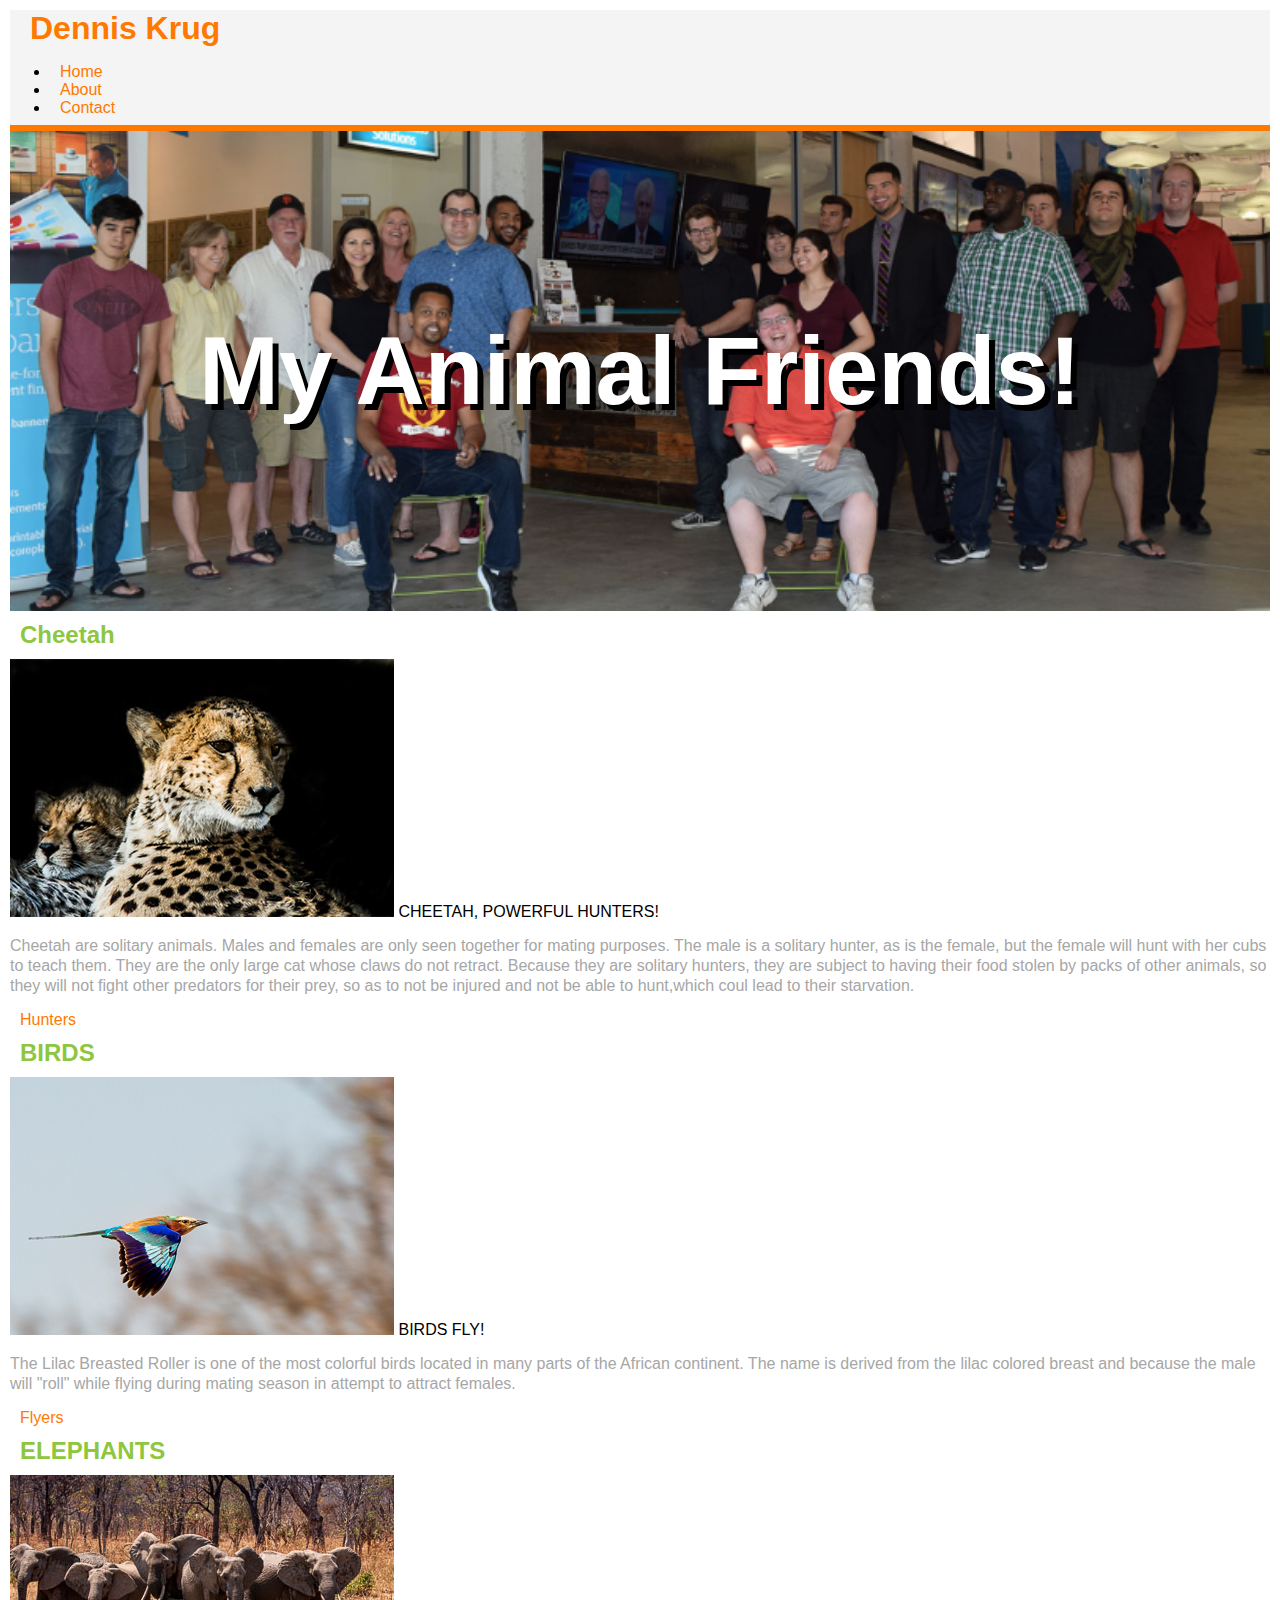
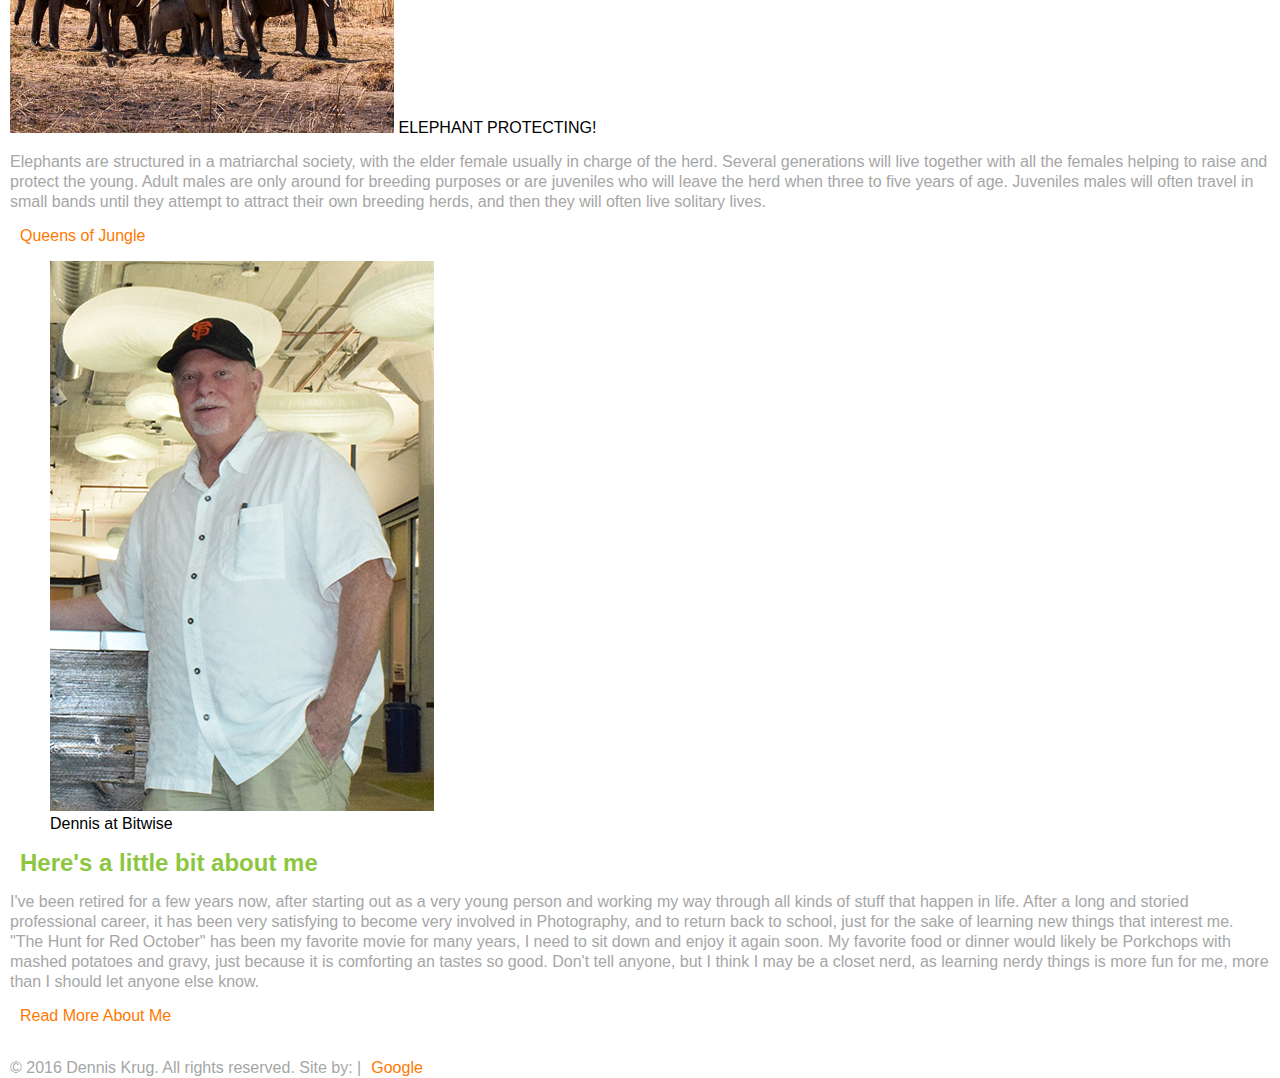
==== index.html @ 460e5da2 "first commit" ====
<!doctype html>

<html>
    <head>
        <title>dennis' site</title>
        
        <meta  charset="UTF-8" />
        <meta name="description" content="Welcome to the official website for African Wildlife, including cheetah, Elephants, and Lilac Breasted Roller." />
        <meta name="keywords" content="African Wildlife, elephants, birds, predator cats, cheetah, Lilac Breasted Roller, photography, Dennis Krug, Dennis Krug photography"/>
        
        <link rel="stylesheet" href="css/styles.css" type="text/css" />
    </head>
    <body>
        <header>
           <!--<a href="index.html" title="" ><img src="images/banner-home.jpg"  alt="Bitwise Class Photo" title="" /></a>-->
           <h1><a href="index.html" title="" id="logo">Dennis Krug
               </a></h1>
            
            <nav id="menu">
                <ul>
                    <li class="currentPage"><a href="index.html" title="" >Home</a></li>
                    <li><a href="about.html" title="" >About</a></li>
                    <li><a href="contact.html" title="" >Contact</a></li>
                </ul>
            </nav>
        </header>
        <div id="banner">
            <h1 id="bannerText">My Animal Friends!</h1>
        </div>
        <main>
            
            
            <section>
                <!--FIRST COLUMN STARTS HERE    -->
                <article class="columnA">
                    <h2>Cheetah</h2>
                    <img src="images/column1.jpg" alt="Cheetah with Cub" title="Mother & Child" width="384" height="258" class="column" />
                    <span>CHEETAH, POWERFUL HUNTERS!</span>
                    <p>Cheetah are solitary animals. Males and females are only seen together for mating purposes. The male is a solitary hunter, as is the female, but the female will hunt with her cubs to teach them. They are the only large cat whose claws do not retract. Because they are solitary hunters, they are subject to having their food stolen by packs of other animals, so they will not fight other predators for their prey, so as to not be injured and not be able to hunt,which coul lead to their starvation. </p>
                    <a href="#" title="" target="_blank" class="button">Hunters</a>
                </article>
                <!--FIRST COLUMN ENDS HERE    -->
                
                <!--SECOND COLUMN STARTS HERE    -->
                <article class="columnB">
                    <h2>BIRDS</h2>
                    <img src="images/column2.jpg" alt="Lilac Breasted Roller in Flight" title="Flying Roller"  width="384" height="258" class=" column"/>
                    <span>BIRDS FLY!</span>
                    <p>The Lilac Breasted Roller is one of the most colorful birds located in many parts of the African continent. The name is derived from the lilac colored breast and because the male  will "roll" while flying during mating season in attempt to attract females.</p>
                    <a href="#" title="" target="_blank" class="button">Flyers</a>
                </article>
                <!--SECOND COLUMN ENDS HERE    --> 
                
                <!--THIRD COLUMN STARTS HERE    -->
                <article class="columnC">
                    <h2>ELEPHANTS</h2>
                    <img src="images/column3.jpg" alt="Elephants enircling young calf " title="Circle the Wagons"  width="384" height="258" class="column"/>
                    <span>ELEPHANT PROTECTING!</span>
                    <p>Elephants are structured in a  matriarchal society, with the elder female usually in charge of the herd. Several generations will live together with all the females helping to raise and protect the young. Adult males are only around for breeding purposes or are juveniles who will leave the herd when three to five years of age. Juveniles males will often travel in small bands until they attempt to attract their own breeding herds, and then they will often live solitary lives.</p>
                    <a href="#" title="" target="_blank" class="button">Queens of Jungle</a>
                </article>
                <!--THIRD COLUMN ENDS HERE    -->                
                
                                               
            </section>
            
            <section>
                <!--THIS IS THE ABOUT ME SECTION-->
                
                <aside class="leftAside" >
                    <figure>
                        <img src="images/DennisK_crop.jpg" alt="image of DennisK at Bitwise" title="Dennis at School" />
                        <figcaption>Dennis at Bitwise</figcaption>
                    </figure>
                </aside>
                <article class="aboutMe">
                    <h2>Here's a little bit about me</h2>
                    <p>I've been retired for a few years now, after starting out as a very young person and working my way through all kinds of stuff that happen in life. After a long and storied professional career, it has been very satisfying to  become very involved in Photography, and to return back to school, just for the sake of learning new things that interest me. "The Hunt for Red October" has been my favorite movie for many years, I need to sit down and enjoy it again soon. My favorite food or dinner would likely be Porkchops with mashed potatoes and gravy, just because it is comforting an tastes so good. Don't tell anyone, but I think I may be a closet nerd, as learning nerdy things is more fun for me, more than I should let anyone else know.</p>
                    <a href="about.html" title="">Read More About Me</a>
                </article>
                
                <!--THIS IS THE END OF THE ABOUT ME SECTION-->
            </section>
            
        </main>
        <footer>
                <div>
                    <a href="#" title="" target="_blank" ><i class="fa fa-facebook"></i></a>
                    <a href="#" title="" target="_blank" ><i class="fa fa-twitter"></i></a>
                    <a href="#" title="" target="_blank" ><i class="fa fa-instagram"></i></a>
                    <a href="#" title="" target="_blank" ><i class="fa fa-linkedin"></i></a>
                    <a href="#" title="" target="_blank" ><i class="fa fa-github"></i></a>
                </div>
            	<p>&copy; 2016 Dennis Krug.  All rights reserved. Site by: |<a href="https://www.google.com" title="Dennis' Site" target="_blank">Google  </a></p>
        </footer>
    </body>
</html>
---- css/styles.css ----
/*=====================================GLOBAL STYLES BEGIN HERE======================================*/
html, body{
    height:100%;
}

body{
    margin:10px;
    padding:0px;
    background-color: #FFFFFF;
    font-family:'Trebuchet MS', Verdana, sans-serif ;
    font-size:16px;
    font-weight: 500px;
    color:#000000;
} 

h1, h2, h3{
    margin:10px;
    padding:0px;
    color:#8DC63F;
}


h1{
    font-size:2em
}

p{
    color:#a6a6a6;
    margin:15px 0px;
    line-height:20px;
}

a{
    color:#FF7900;
    text-decoration: none;
    margin:10px;
}

a:hover{
  color:#AEAEAE;  
}


/*===============================================GLOBAL STYLES END HERE=============================================*/


/*===========================HEADER STYLES==================================*/

header{
    height:115px;
    background-color:#F4F4F4;
}
logo{
    color:#AEAEAE;
}
#logo:hover{
    color:#FF7900;
}

/*======================BANNER STYLES========================*/


#banner{
    overflow:hidden;
    padding:175px 0px;
    border-top:6px solid #FF7900;
    background-color:#AEAEAE;
    background:url(../images/banner-home.jpg) no-repeat center center #FF7900;
    background-size:cover;
    
}
#bannerText{
    color:#FFFFFF;
    font-size:6em;
    text-align:center;
    text-shadow:6px 6px #000000;
}









    
/*.column{*/
/*    float:left;*/
/*    clear:both;*/
/*    margin:10px;*/
/*}    */
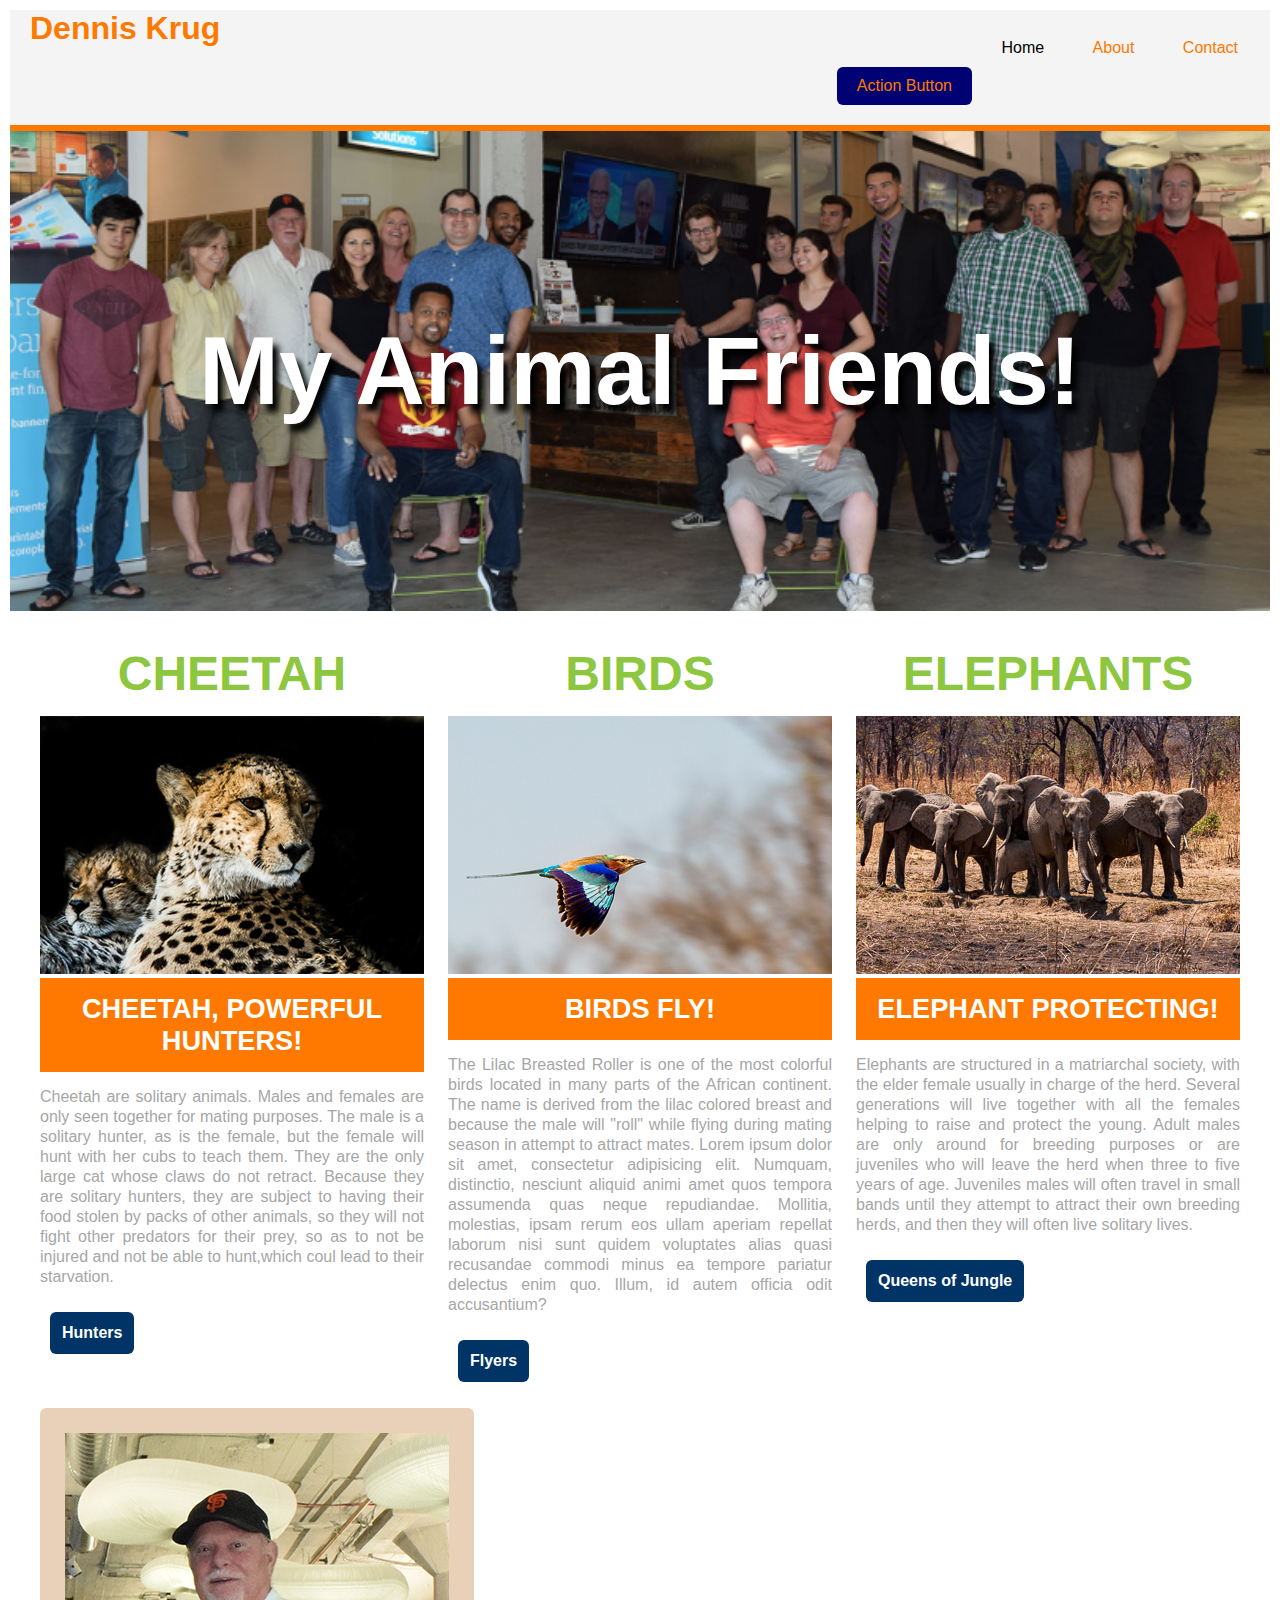
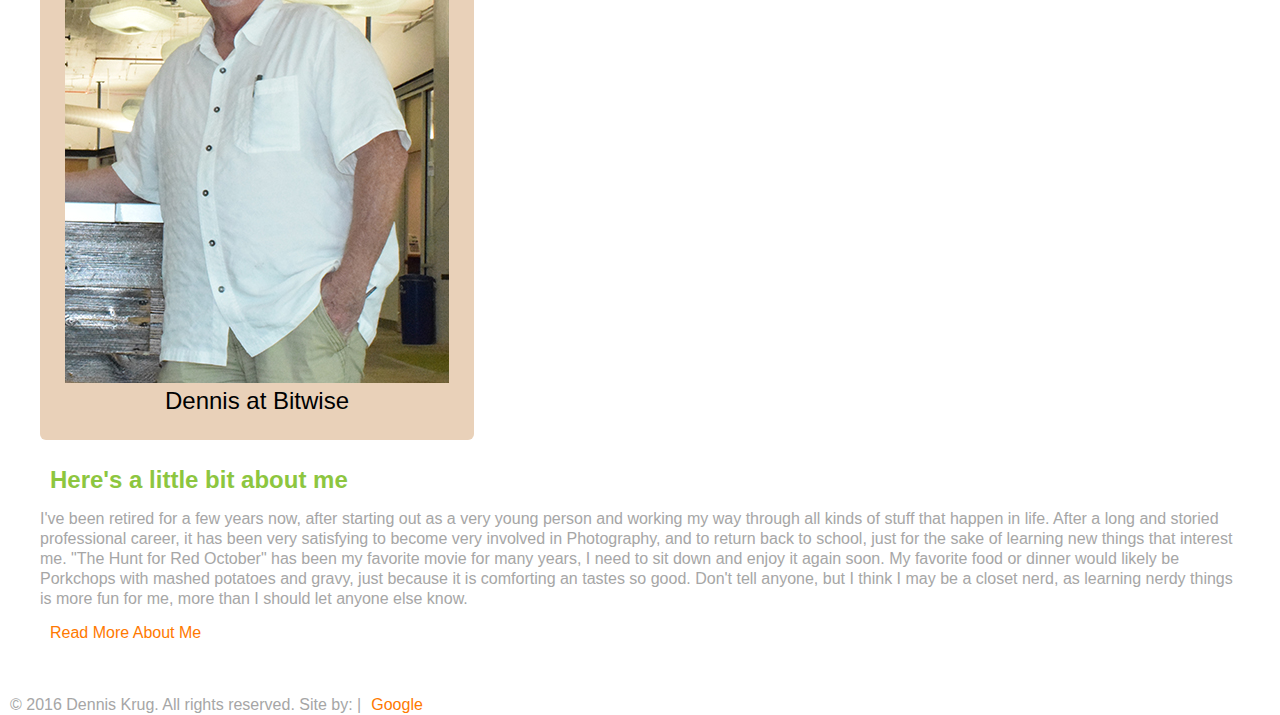
==== commit 5f3d70b6: "updated readme" ====
--- a/index.html
+++ b/index.html
@@ -18,22 +18,26 @@
             
             <nav id="menu">
                 <ul>
-                    <li class="currentPage"><a href="index.html" title="" >Home</a></li>
+                    <li ><a href="index.html" title="" class="currentPage">Home</a></li>
                     <li><a href="about.html" title="" >About</a></li>
                     <li><a href="contact.html" title="" >Contact</a></li>
                 </ul>
             </nav>
+            <div>
+                     <a href="http://geekwiseacademy.com/" title="GeekwiseAcademySite" target="_blank" id="top_button">Action Button</a>
+            </div>            
         </header>
         <div id="banner">
             <h1 id="bannerText">My Animal Friends!</h1>
         </div>
+
         <main>
             
             
             <section>
                 <!--FIRST COLUMN STARTS HERE    -->
                 <article class="columnA">
-                    <h2>Cheetah</h2>
+                    <h2>CHEETAH</h2>
                     <img src="images/column1.jpg" alt="Cheetah with Cub" title="Mother & Child" width="384" height="258" class="column" />
                     <span>CHEETAH, POWERFUL HUNTERS!</span>
                     <p>Cheetah are solitary animals. Males and females are only seen together for mating purposes. The male is a solitary hunter, as is the female, but the female will hunt with her cubs to teach them. They are the only large cat whose claws do not retract. Because they are solitary hunters, they are subject to having their food stolen by packs of other animals, so they will not fight other predators for their prey, so as to not be injured and not be able to hunt,which coul lead to their starvation. </p>
@@ -46,7 +50,7 @@
                     <h2>BIRDS</h2>
                     <img src="images/column2.jpg" alt="Lilac Breasted Roller in Flight" title="Flying Roller"  width="384" height="258" class=" column"/>
                     <span>BIRDS FLY!</span>
-                    <p>The Lilac Breasted Roller is one of the most colorful birds located in many parts of the African continent. The name is derived from the lilac colored breast and because the male  will "roll" while flying during mating season in attempt to attract females.</p>
+                    <p>The Lilac Breasted Roller is one of the most colorful birds located in many parts of the African continent. The name is derived from the lilac colored breast and because the male  will "roll" while flying during mating season in attempt to attract mates. Lorem ipsum dolor sit amet, consectetur adipisicing elit. Numquam, distinctio, nesciunt aliquid animi amet quos tempora assumenda quas neque repudiandae. Mollitia, molestias, ipsam rerum eos ullam aperiam repellat laborum nisi sunt quidem voluptates alias quasi recusandae commodi minus ea tempore pariatur delectus enim quo. Illum, id autem officia odit accusantium?</p>
                     <a href="#" title="" target="_blank" class="button">Flyers</a>
                 </article>
                 <!--SECOND COLUMN ENDS HERE    --> 
--- a/css/styles.css
+++ b/css/styles.css
@@ -40,6 +40,26 @@
   color:#AEAEAE;  
 }
 
+figure{
+  padding:25px;
+  background-color:#E9D1B9;
+  display:inline-block;
+  border-radius: 6px;
+  /*PUTS SHADOW ON PICTURE FRAME*/
+  /*box-shadow:6px 6px 6px #000000;*/
+  margin-left:0px;
+}
+figcaption{
+  text-align:center;  
+  font-size:1.5em;
+  color:#000000;
+  
+}
+main{
+    width:1200px;
+    overflow:hidden;
+    margin:20px auto;
+}
 
 /*===============================================GLOBAL STYLES END HERE=============================================*/
 
@@ -52,9 +72,26 @@
 }
 logo{
     color:#AEAEAE;
+    position:relative;
+    top:20px;
+    left:20px;
 }
 #logo:hover{
     color:#FF7900;
+}
+#top_button{
+    color:FFFFFF;
+    background-color:#000173;
+    text-decoration:none;
+    padding:10px 20px;
+    border-radius:6px;
+    float:right;
+    clear:both;
+    position:relative;
+    bottom:0px
+    top:75px;
+    right:48px;
+    margin-right:250px;
 }
 
 /*======================BANNER STYLES========================*/
@@ -68,26 +105,81 @@
     background:url(../images/banner-home.jpg) no-repeat center center #FF7900;
     background-size:cover;
     
+    
 }
 #bannerText{
     color:#FFFFFF;
     font-size:6em;
     text-align:center;
-    text-shadow:6px 6px #000000;
+    text-shadow:6px 8px 6px #000000;
 }
+/*==============================NAVIGATIONS STYLES START HERE==========================*/
+
+#menu{
+    position:absolute;
+    top:23px;
+    right:20px;
+}
+
+#menu li {
+    display:inline-block;
+    /*display:inline;*/
+    margin:0px 12px;
+}
+.currentPage{
+    color:#000000;
+}
+/*=====================THREE COLUMNS STYLES START HERE=========================*/
+/*1200px width of our Main tag*/
+/*3 columns of pictures at 384px wide each*/
+/*2 margin-right at 24 px each*/
+/*Total 1200px wide*/
 
 
 
+.columnA, .columnB, .columnC{
+    width:384px;
+}
 
+.columnA, .columnB{
+    float:left;
+    margin-right:24px;
+}
+.columnC{
+    float:left;
+}
+.columnA h2, .columnB h2, .columnC h2{
+    font-size:3em;
+    font-weight:700px;
+    text-align:center;
+    margin:15px 0px;
+    /*???????*/
+}
+.columnA p, .columnB p, .columnC p{
+    padding:0px;
+    text-align:justify;
+}
+.columnA span, .columnB span, .columnC span{
+    background-color:#FF7900;
+    color:#FFFFFF;
+    display:block;
+    font-size:1.7em;
+    font-weight: 600;
+    text-align:center;
+    padding:15px 0px;
+}
 
-
-
-
+.button{
+	background-color:#003366;
+	border-radius: 6px;
+	padding: 12px 12px;
+	text-decoration: none;
+	color:#FFFFFF;
+	display: inline-block;
+	font-weight: 900;
+}
+.button:hover{
+	background-color:#F7900;
+}
 
     
-/*.column{*/
-/*    float:left;*/
-/*    clear:both;*/
-/*    margin:10px;*/
-/*}    */
-    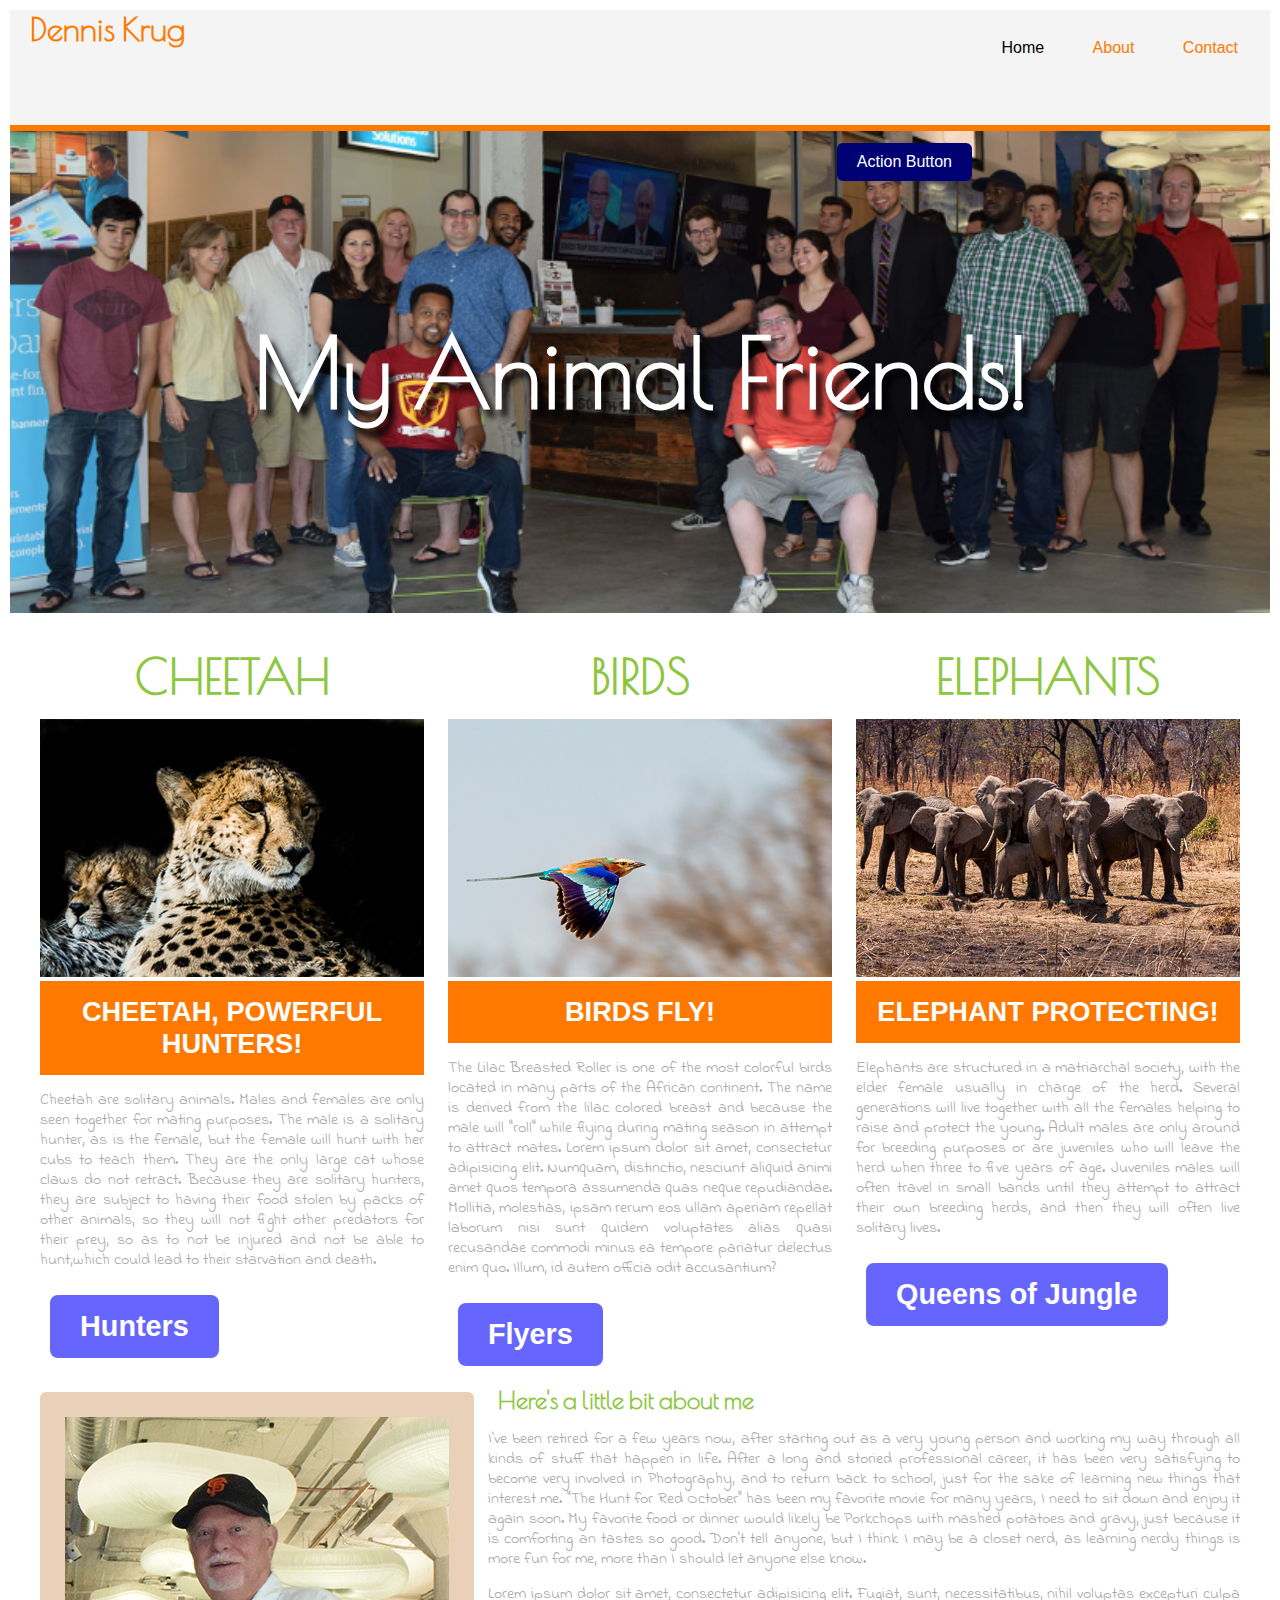
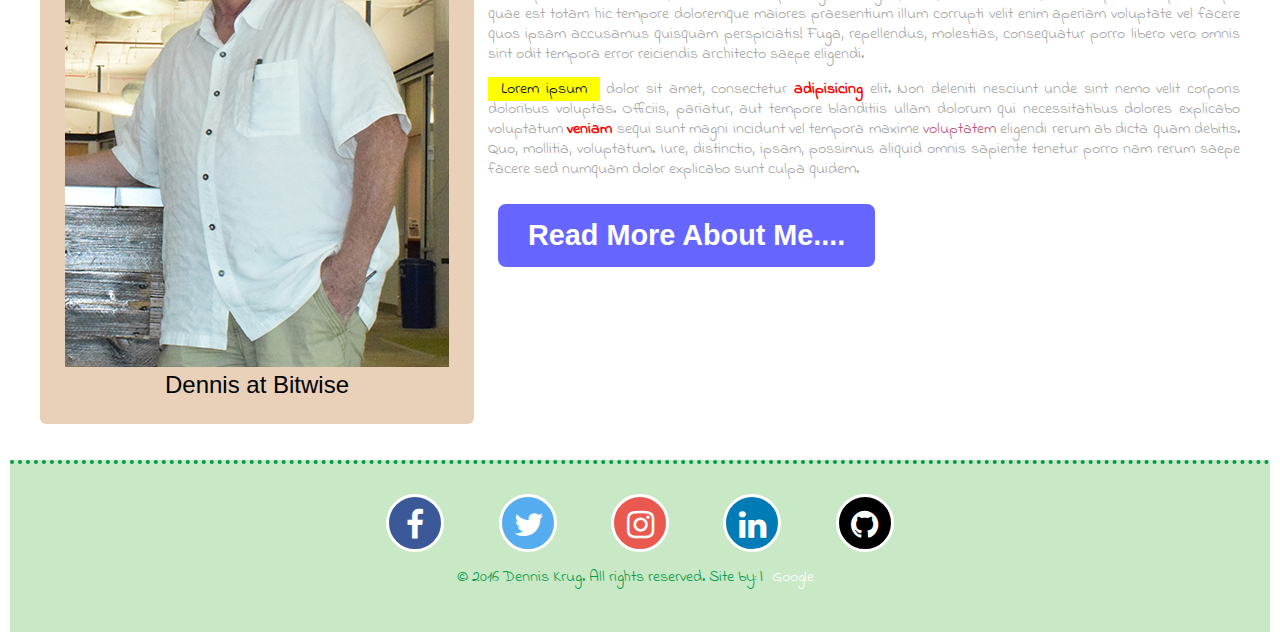
==== commit 3eb66804: "last day to push" ====
--- a/index.html
+++ b/index.html
@@ -8,7 +8,14 @@
         <meta name="description" content="Welcome to the official website for African Wildlife, including cheetah, Elephants, and Lilac Breasted Roller." />
         <meta name="keywords" content="African Wildlife, elephants, birds, predator cats, cheetah, Lilac Breasted Roller, photography, Dennis Krug, Dennis Krug photography"/>
         
+
         <link rel="stylesheet" href="css/styles.css" type="text/css" />
+        <link rel="stylesheet" href="css/font-awesome.css" type="text/css" /> 
+        
+<!--=============        OUTSIDE FONT RESOURCE LINK=====================-->
+        <!--<link href='https://fonts.googleapis.com/css?family=Open+Sans:300|Indie+Flower|Poiret+One|Dosis|Inconsolata' rel='stylesheet' type='text/css'>-->
+        
+        
     </head>
     <body>
         <header>
@@ -18,9 +25,9 @@
             
             <nav id="menu">
                 <ul>
-                    <li ><a href="index.html" title="" class="currentPage">Home</a></li>
-                    <li><a href="about.html" title="" >About</a></li>
-                    <li><a href="contact.html" title="" >Contact</a></li>
+                    <li><a href="index.html" title="Index Page" class="currentPage">Home</a></li>
+                    <li><a href="about.html" title="About Page" >About</a></li>
+                    <li><a href="contact.html" title="Title Page" >Contact</a></li>
                 </ul>
             </nav>
             <div>
@@ -40,7 +47,7 @@
                     <h2>CHEETAH</h2>
                     <img src="images/column1.jpg" alt="Cheetah with Cub" title="Mother & Child" width="384" height="258" class="column" />
                     <span>CHEETAH, POWERFUL HUNTERS!</span>
-                    <p>Cheetah are solitary animals. Males and females are only seen together for mating purposes. The male is a solitary hunter, as is the female, but the female will hunt with her cubs to teach them. They are the only large cat whose claws do not retract. Because they are solitary hunters, they are subject to having their food stolen by packs of other animals, so they will not fight other predators for their prey, so as to not be injured and not be able to hunt,which coul lead to their starvation. </p>
+                    <p>Cheetah are solitary animals. Males and females are only seen together for mating purposes. The male is a solitary hunter, as is the female, but the female will hunt with her cubs to teach them. They are the only large cat whose claws do not retract. Because they are solitary hunters, they are subject to having their food stolen by packs of other animals, so they will not fight other predators for their prey, so as to not be injured and not be able to hunt,which could lead to their starvation and death. </p>
                     <a href="#" title="" target="_blank" class="button">Hunters</a>
                 </article>
                 <!--FIRST COLUMN ENDS HERE    -->
@@ -71,7 +78,7 @@
             <section>
                 <!--THIS IS THE ABOUT ME SECTION-->
                 
-                <aside class="leftAside" >
+                <aside class="asideLeft" >
                     <figure>
                         <img src="images/DennisK_crop.jpg" alt="image of DennisK at Bitwise" title="Dennis at School" />
                         <figcaption>Dennis at Bitwise</figcaption>
@@ -80,14 +87,16 @@
                 <article class="aboutMe">
                     <h2>Here's a little bit about me</h2>
                     <p>I've been retired for a few years now, after starting out as a very young person and working my way through all kinds of stuff that happen in life. After a long and storied professional career, it has been very satisfying to  become very involved in Photography, and to return back to school, just for the sake of learning new things that interest me. "The Hunt for Red October" has been my favorite movie for many years, I need to sit down and enjoy it again soon. My favorite food or dinner would likely be Porkchops with mashed potatoes and gravy, just because it is comforting an tastes so good. Don't tell anyone, but I think I may be a closet nerd, as learning nerdy things is more fun for me, more than I should let anyone else know.</p>
-                    <a href="about.html" title="">Read More About Me</a>
+                    <p>Lorem ipsum dolor sit amet, consectetur adipisicing elit. Fugiat, sunt, necessitatibus, nihil voluptas excepturi culpa quae est totam hic tempore doloremque maiores praesentium illum corrupti velit enim aperiam voluptate vel facere quos ipsam accusamus quisquam perspiciatis! Fuga,  repellendus, molestias, consequatur porro libero vero omnis sint odit tempora error reiciendis architecto saepe eligendi.</p>
+                    <p><mark>Lorem ipsum</mark> dolor sit amet, consectetur <strong>adipisicing</strong> elit. Non deleniti nesciunt unde sint nemo velit corporis doloribus voluptas. Officiis, pariatur, aut tempore blanditiis ullam dolorum qui necessitatibus dolores explicabo voluptatum <b>veniam</b> sequi sunt magni incidunt vel tempora maxime <span style="color:#bc5274;">voluptatem</span> eligendi rerum ab dicta quam debitis. Quo, mollitia, voluptatum. Iure, distinctio, ipsam, possimus aliquid omnis sapiente tenetur porro nam rerum saepe facere sed numquam dolor explicabo sunt culpa quidem.</p>
+                    <a href="about.html" class="button" title="">Read More About Me....</a>
                 </article>
                 
                 <!--THIS IS THE END OF THE ABOUT ME SECTION-->
             </section>
             
         </main>
-        <footer>
+        <footer class="social">
                 <div>
                     <a href="#" title="" target="_blank" ><i class="fa fa-facebook"></i></a>
                     <a href="#" title="" target="_blank" ><i class="fa fa-twitter"></i></a>
--- a/css/styles.css
+++ b/css/styles.css
@@ -1,4 +1,7 @@
 /*=====================================GLOBAL STYLES BEGIN HERE======================================*/
+/*=================IMPORT FONT RESOURCE, THIS CASE GOOGLE FONT STYLES================*/
+@import url(https://fonts.googleapis.com/css?family=Open+Sans:300|Indie+Flower|Poiret+One|Dosis|Inconsolata);
+
 html, body{
     height:100%;
 }
@@ -17,37 +20,35 @@
     margin:10px;
     padding:0px;
     color:#8DC63F;
-}
-
-
+    font-family: 'Poiret One', cursive;
+}
 h1{
-    font-size:2em
-}
-
+    font-size:2em;
+}
 p{
     color:#a6a6a6;
     margin:15px 0px;
     line-height:20px;
-}
-
+    font-family: 'Indie Flower', cursive;
+}
 a{
     color:#FF7900;
     text-decoration: none;
     margin:10px;
 }
-
 a:hover{
   color:#AEAEAE;  
 }
 
 figure{
   padding:25px;
+  margin-left:0px;
   background-color:#E9D1B9;
   display:inline-block;
   border-radius: 6px;
   /*PUTS SHADOW ON PICTURE FRAME*/
   /*box-shadow:6px 6px 6px #000000;*/
-  margin-left:0px;
+  
 }
 figcaption{
   text-align:center;  
@@ -60,6 +61,12 @@
     overflow:hidden;
     margin:20px auto;
 }
+b, strong {
+    color:#FF0000;
+}
+mark{
+    padding:0px 13px;
+}
 
 /*===============================================GLOBAL STYLES END HERE=============================================*/
 
@@ -80,7 +87,7 @@
     color:#FF7900;
 }
 #top_button{
-    color:FFFFFF;
+    color:#FFFFFF;
     background-color:#000173;
     text-decoration:none;
     padding:10px 20px;
@@ -88,7 +95,7 @@
     float:right;
     clear:both;
     position:relative;
-    bottom:0px
+    bottom:0px;
     top:75px;
     right:48px;
     margin-right:250px;
@@ -177,9 +184,142 @@
 	color:#FFFFFF;
 	display: inline-block;
 	font-weight: 900;
+	font-family: 'Open Sans Condensed', sans-serif;
 }
 .button:hover{
 	background-color:#F7900;
 }
-
+/*===================================BUTTON STYLES===========================================*/
+.button{
+    font-size:1.8em;
+    background-color:#6666FF;
+    border-radius:8px;
+    padding:15px 30px;
+    text-decoration:none;
+    color:#FFFFFF;
+    display:inline-block;
+    font-weight:900;
+    position:relative;
+    /*left:100px;*/
+    /*text-align:center;*/
+}
+/*================================ABOUT ME SECTION=============================================*/
+.asideLeft{
+    float:left;
+    width:384px;
+    margin-right:24px;
+}    
+.asideRight{
+    float:right;
+    width:384px;
+    margin-left:24px;
+}
+.aboutMe{
+    float:right;
+    width:752px;
+}
+.aboutMe p{
+    text-align:justify;
+}
+.blogPost{
+    display:inline-block;
+    margin:25px 0px;
+}
+
+/*====================================FOOTER STYLES===============================*/
+footer{
+    /*height:60px;*/
+    padding:30px 0px;
+    margin-top:20px;
+    border-top:dotted 4px #009A49;
+    text-align:center;
+    background-color:#C8E8C6;
+}
+footer p{
+    color:#009A49;
+}
+footer a {
+    color:#FF7900;
+}
+
+
+
+
+/*========================================SOCIAL STYLES================================*/
+.social a{
+    color:#FFFFFF;
+}
+
+.fa{
+    background-color:rgb(141,198,63);
+    border:solid 3px #FFFFFF;
+    font-size:2em !important;
+    border-radius:100%;
+    width:28px;
+    height:28px;
+    padding:12px;
+    margin:0px 15px;
+}
+.fa-facebook{
+    background-color:#3b5998;
+}
+.fa-facebook:hover{
+    background-color:#7e97cd;
+}
+.fa-twitter{
+    background-color:#55acee;
+}
+.fa-twitter:hover{
+    background-color:#a2d2f6;
+}
+.fa-instagram{
+    background-color:#e95950;
+}
+.fa-instagram:hover{
+    background-color:#ee7f77;
+}
+.fa-github{
+    background-color:#000000;
+}
+.fa-github:hover{
+    background-color:#737373;
+}
+.fa-linkedin{
+    background-color:#007bb5;
+}
+
+/*========================================MISC STYLES BELOW==========================BEWARE*/
+#videoStretcher{
+    position:relative;
+    padding-bottom:56.25%;
+    padding-top:30px;
+    height:0px;
+    overflow:hidden;
+}
+#videoStretcher iframe, #videoStretcher embed{
+    position:absolute;
+    top:0;
+    left:0;
+    width:100%;
+    height:100%;
+}
+/*========================================16X9 9/16= .5625 56.25%     YOUTUBE PADDING BASED ON THIS ASPECT RATIO=============================*/
     
+.maps{
+    /*display:block;*/
+    /*margin:auto;*/
+    
+    width:90%;
+    margin:0 auto;
+    display:block;
+}
+
+#wufoo-z1orn1311nech4g{
+    background-color:#aeaeae;
+    border:solid 3px #000000;
+    border-radius:8px;
+    width:90%;
+    margin:25px auto;
+    padding:20px;
+}
+
